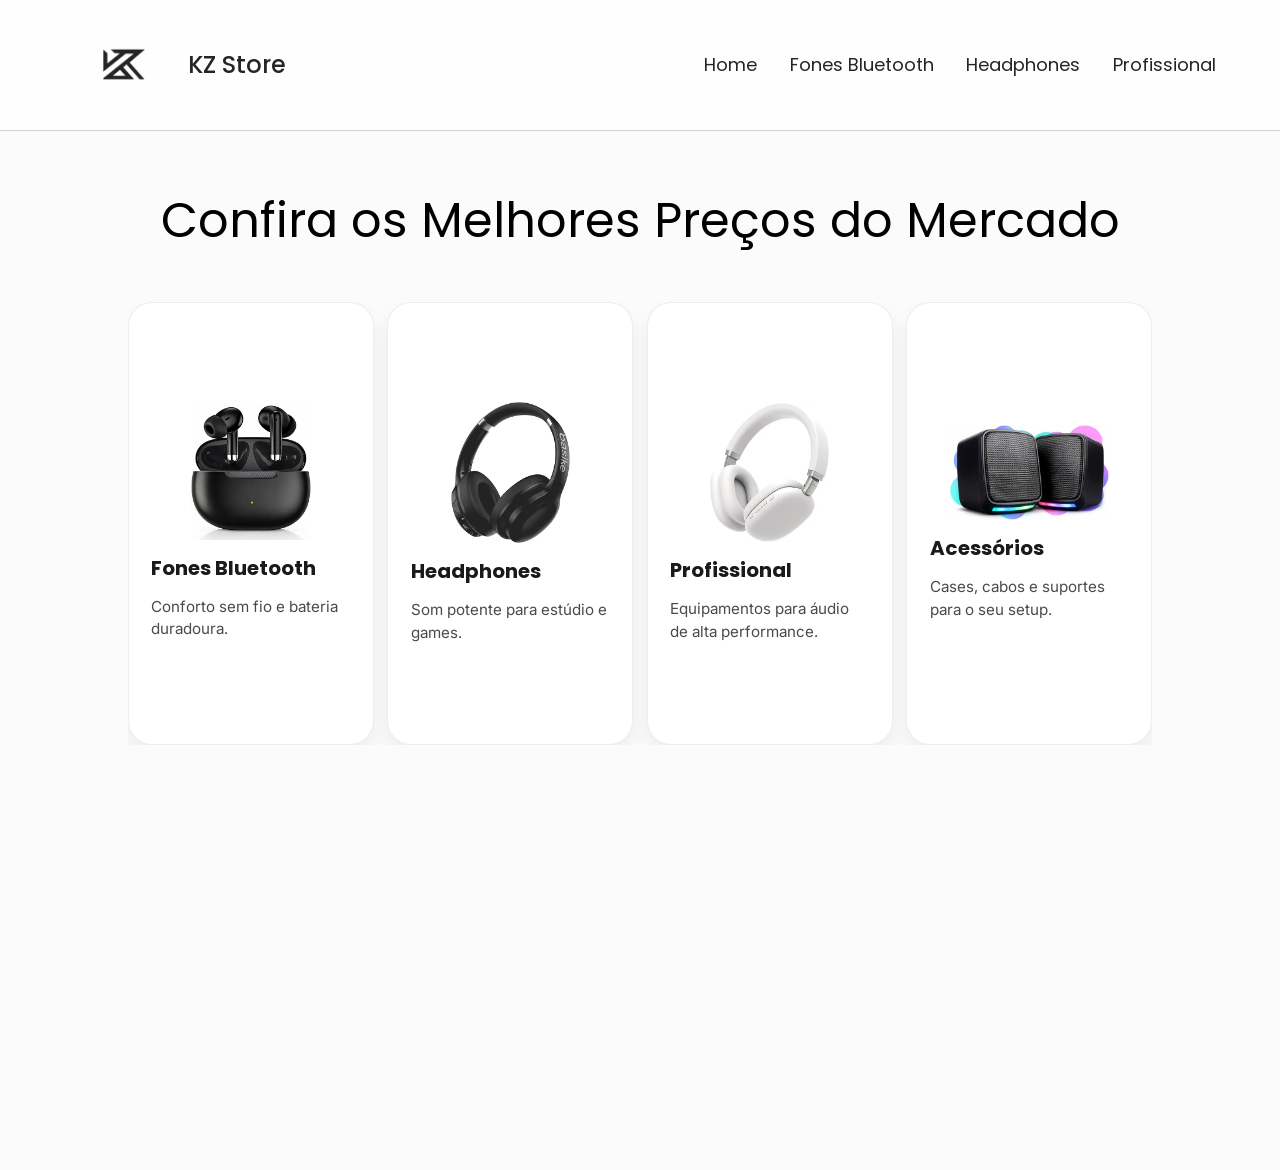
==== home.html @ 8bb41dc8 "Home" ====
<!DOCTYPE html>
<html lang="en">
<head>
    <meta charset="UTF-8">
    <meta name="viewport" content="width=device-width, initial-scale=1.0">
    <title>Kz Music Store</title>
    <link rel="stylesheet" href="scr/styles/home.css">
    <link rel="shortcut icon" href="scr/styles/img/kzicon.ico" type="image/x-icon">
</head>
<body>
    <header>
        <section class="logo_name">
            <img src="scr/styles/img/image-removebg-preview.png" alt="logo">
            <h1>KZ Store</h1>
        </section>
        <nav>
            <a href="" class="nav_links">Home</a>
            <a href="" class="nav_links">Fones Bluetooth</a>
            <a href="" class="nav_links">Headphones</a>
            <a href="" class="nav_links">Profissional</a>
        </nav>
    </header>
    <main>
        <p>Confira os Melhores Preços do Mercado</p>
        <section class="scroll_bar">
            <div class="merchan_box">
                <img src="scr/styles/img/bluetooth_exemplop.webp" alt="">
                <h2>Fones Bluetooth</h2>
                <p>Conforto sem fio e bateria duradoura.</p>
            </div>
            <div class="merchan_box">
                <img src="scr/styles/img/headphne_exemplodefinitivo.webp" alt="">
                <h2>Headphones</h2>
                <p>Som potente para estúdio e games.</p>
            </div>
            <div class="merchan_box">
                <img src="scr/styles/img/professional_exemplo.jpg" alt="">
                <h2>Profissional</h2>
                <p>Equipamentos para áudio de alta performance.</p>
            </div>
            <div class="merchan_box">
                <img src="scr/styles/img/gagdet_exemoplo.webp" alt="" id="ajuste">
                <h2>Acessórios</h2>
                <p>Cases, cabos e suportes para o seu setup.</p>
            </div>
        </section>
    </main>
    <footer>

    </footer>
    <script src="scr/scripts/home.js"></script>
</body>
</html>
---- scr/styles/home.css ----
@import url('https://fonts.googleapis.com/css2?family=Inter:ital,opsz,wght@0,14..32,100..900;1,14..32,100..900&family=Poppins:ital,wght@0,100;0,200;0,300;0,400;0,500;0,600;0,700;0,800;0,900;1,100;1,200;1,300;1,400;1,500;1,600;1,700;1,800;1,900&family=Roboto:ital,wght@0,100..900;1,100..900&display=swap');
*{
    padding: 0;
    margin: 0;
    box-sizing: border-box;
}
header{
    height: 14.5vh;
    width: 100vw;
    border-bottom: solid thin rgba(161, 161, 161, 0.451);
    display: flex;
    justify-content: space-around;
    align-items: center;
    position: fixed;
    z-index: 999;
    background-color: rgba(255, 255, 255, 0.656);
    -webkit-backdrop-filter: blur(10px);
    backdrop-filter: blur(10px);
}
.logo_name{
    height: 80%;
    width: 20%;
    margin-left: -10%;
    display: flex;
    align-items: center;
}
.logo_name h1{
    font-family: "Poppins", sans-serif;
    font-weight: 500;
    font-style: normal;
    margin-left: 2%;
    color: #252525;
}
.logo_name img{
    height: 60%;
}
nav{
    margin-right: -10%;
    display: flex;
    align-items: center;
    justify-content: space-between;
    width: 40%;
}
.nav_links{
    text-decoration: none;
    font-family: "Poppins", sans-serif;
    font-weight: 400;
    font-style: normal;
    color: #252525;
    font-size: large;
    transition: 0.3s ease;

}
.nav_links:hover{
    border-bottom: solid;
    font-weight: 500;
    font-size: x-large;
}
main{
    height: 130vh;
    width: 100%;
    padding-top: 20.5vh;
    display: flex;
    flex-direction: column;
    align-items: center;
    background-color: #fbfbfb;
}
main p{
    font-size: 300%;
    font-family: "Poppins", sans-serif;
    font-weight: 400;
}
.scroll_bar{
    height: 45%;
    width: 80%;
    display: flex;
    justify-content: space-between;
    margin-top: 5vh;
    overflow: hidden;
}
.merchan_box{
    width: 24%;
    flex: 0 0 auto;
    background-color: #ffffff;
    border-radius: 24px;
    padding: 1.4rem;
    display: flex;
    flex-direction: column;
    justify-content: center;
    align-items: center;
    gap: 0.8rem;
    box-shadow: 0 10px 20px rgba(0,0,0,0.06);
    border: 1px solid rgba(37,37,37,0.08);
}
.merchan_box img{
    width: 60%;
    transition: 0.3s ease
}
.merchan_box img:hover{
    width: 70%;
    margin-bottom: 12%;
}
.merchan_box h2{
    font-family: "Poppins", sans-serif;
    font-size: 1.25rem;
    color: #1a1a1a;
    text-align: start;
    width: 100%;
}
.merchan_box p{
    font-family: "Inter", sans-serif;
    font-size: 0.95rem;
    color: #4a4a4a;
    line-height: 1.5;
    text-align: start;
    width: 100%;
}
#ajuste{
    width: 80%;
}
#ajuste:hover{
    width: 90%;
}
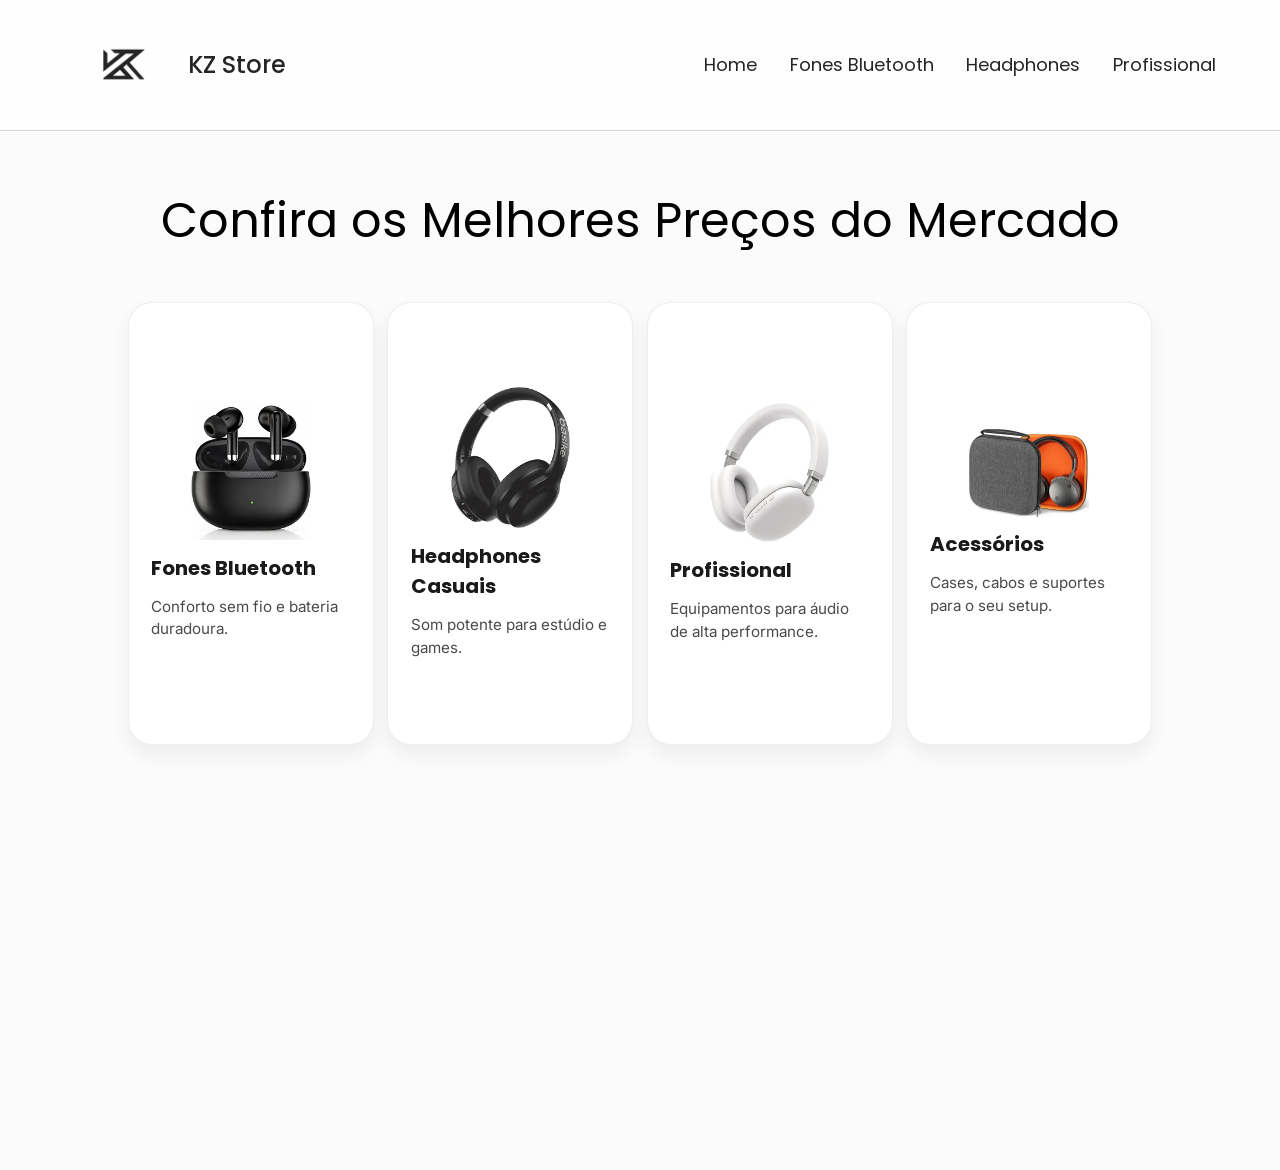
==== commit e316d593: "nada" ====
--- a/home.html
+++ b/home.html
@@ -30,7 +30,7 @@
             </div>
             <div class="merchan_box">
                 <img src="scr/styles/img/headphne_exemplodefinitivo.webp" alt="">
-                <h2>Headphones</h2>
+                <h2>Headphones Casuais</h2>
                 <p>Som potente para estúdio e games.</p>
             </div>
             <div class="merchan_box">
@@ -39,7 +39,7 @@
                 <p>Equipamentos para áudio de alta performance.</p>
             </div>
             <div class="merchan_box">
-                <img src="scr/styles/img/gagdet_exemoplo.webp" alt="" id="ajuste">
+                <img src="scr/styles/img/gagdetsdefinitivo.webp" alt="" id="ajuste">
                 <h2>Acessórios</h2>
                 <p>Cases, cabos e suportes para o seu setup.</p>
             </div>
--- a/scr/styles/home.css
+++ b/scr/styles/home.css
@@ -48,7 +48,7 @@
     font-style: normal;
     color: #252525;
     font-size: large;
-    transition: 0.3s ease;
+    transition: 0.5s ease;
 
 }
 .nav_links:hover{
@@ -76,7 +76,6 @@
     display: flex;
     justify-content: space-between;
     margin-top: 5vh;
-    overflow: hidden;
 }
 .merchan_box{
     width: 24%;
@@ -114,10 +113,4 @@
     line-height: 1.5;
     text-align: start;
     width: 100%;
-}
-#ajuste{
-    width: 80%;
-}
-#ajuste:hover{
-    width: 90%;
 }
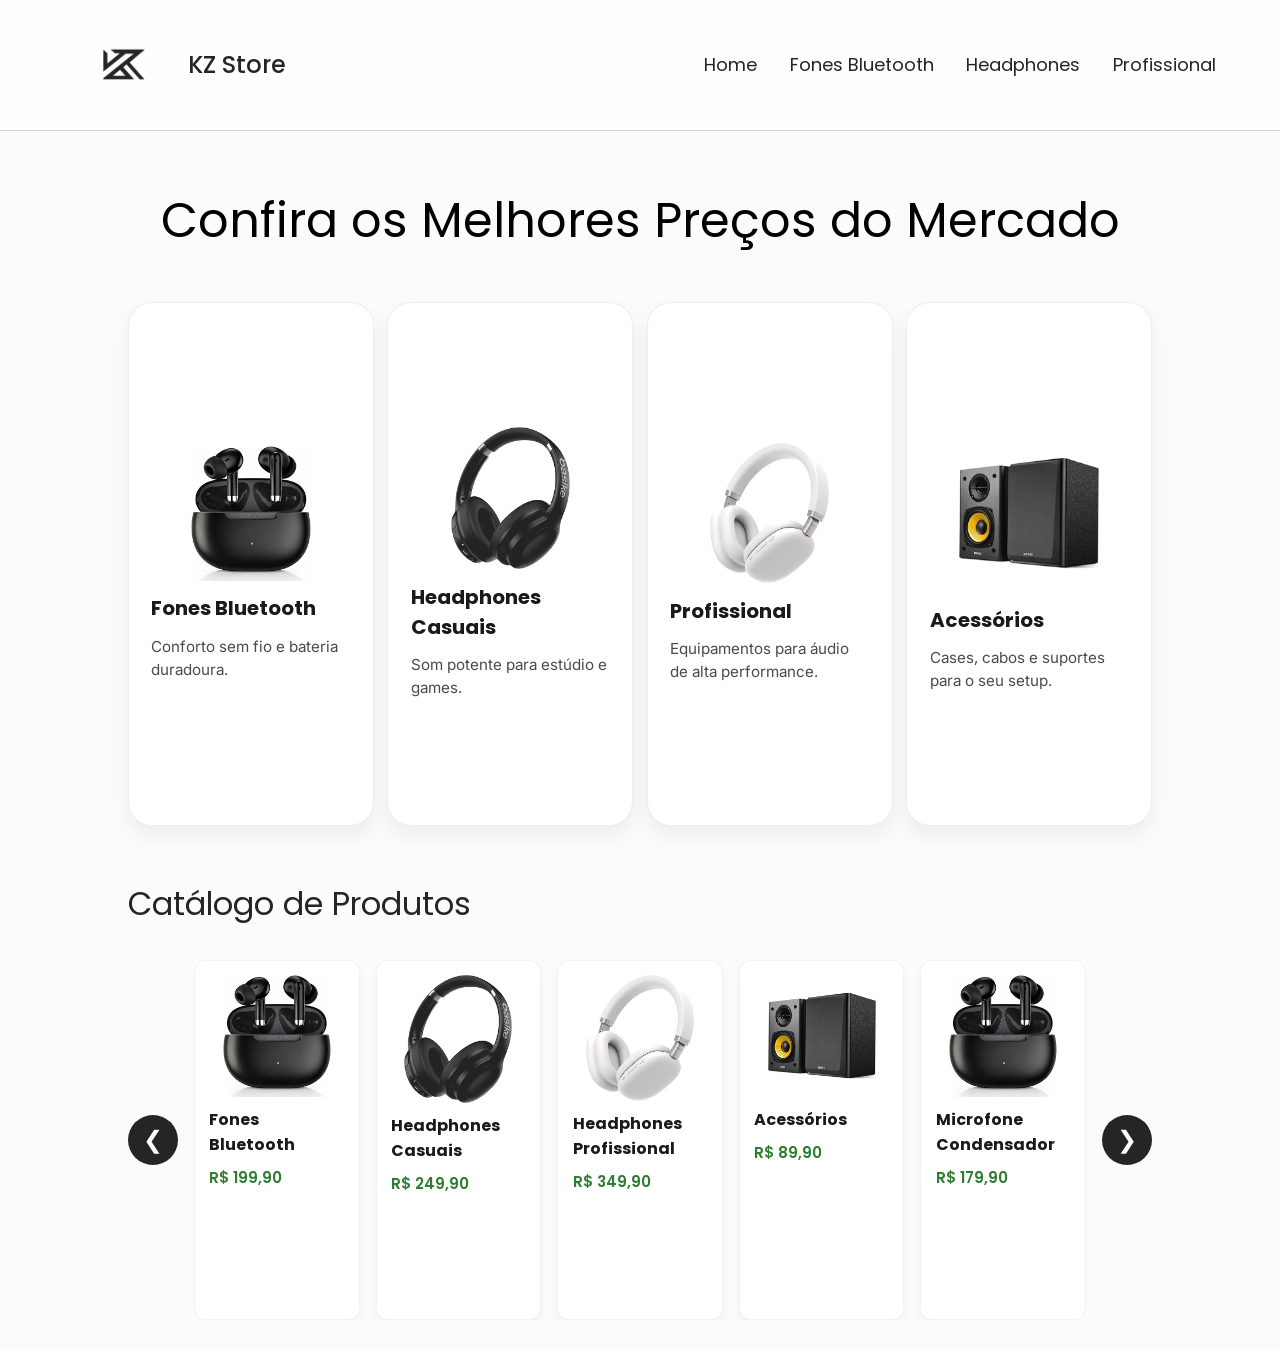
==== commit 745a8814: "barra que muda" ====
--- a/home.html
+++ b/home.html
@@ -39,9 +39,70 @@
                 <p>Equipamentos para áudio de alta performance.</p>
             </div>
             <div class="merchan_box">
-                <img src="scr/styles/img/gagdetsdefinitivo.webp" alt="" id="ajuste">
+                <img src="scr/styles/img/image 5.png" alt="" id="ajuste">
                 <h2>Acessórios</h2>
                 <p>Cases, cabos e suportes para o seu setup.</p>
+            </div>
+        </section>
+        <section class="product-catalog">
+            <h2>Catálogo de Produtos</h2>
+            <div class="carousel-wrapper">
+                <button class="carousel-btn carousel-btn-prev" id="prevBtn">&#10094;</button>
+                <div class="carousel-container">
+                    <div class="product-grid" id="productCarousel">
+                    <article class="product-card">
+                        <img src="scr/styles/img/bluetooth_exemplop.webp" alt="Fones Bluetooth">
+                        <h3>Fones Bluetooth</h3>
+                        <p class="price">R$ 199,90</p>
+                    </article>
+                    <article class="product-card">
+                        <img src="scr/styles/img/headphne_exemplodefinitivo.webp" alt="Headphones Casuais">
+                        <h3>Headphones Casuais</h3>
+                        <p class="price">R$ 249,90</p>
+                    </article>
+                    <article class="product-card">
+                        <img src="scr/styles/img/professional_exemplo.jpg" alt="Headphones Profissional">
+                        <h3>Headphones Profissional</h3>
+                        <p class="price">R$ 349,90</p>
+                    </article>
+                    <article class="product-card">
+                        <img src="scr/styles/img/image 5.png" alt="Acessórios">
+                        <h3>Acessórios</h3>
+                        <p class="price">R$ 89,90</p>
+                    </article>
+                    <article class="product-card">
+                        <img src="scr/styles/img/bluetooth_exemplop.webp" alt="Microfone Condensador">
+                        <h3>Microfone Condensador</h3>
+                        <p class="price">R$ 179,90</p>
+                    </article>
+                    <article class="product-card">
+                        <img src="scr/styles/img/bluetooth_exemplop.webp" alt="Fones Bluetooth">
+                        <h3>Fones Bluetooth</h3>
+                        <p class="price">R$ 199,90</p>
+                    </article>
+                    <article class="product-card">
+                        <img src="scr/styles/img/headphne_exemplodefinitivo.webp" alt="Headphones Casuais">
+                        <h3>Headphones Casuais</h3>
+                        <p class="price">R$ 249,90</p>
+                    </article>
+                    <article class="product-card">
+                        <img src="scr/styles/img/professional_exemplo.jpg" alt="Headphones Profissional">
+                        <h3>Headphones Profissional</h3>
+                        <p class="price">R$ 349,90</p>
+                    </article>
+                    <article class="product-card">
+                        <img src="scr/styles/img/image 5.png" alt="Acessórios">
+                        <h3>Acessórios</h3>
+                        <p class="price">R$ 89,90</p>
+                    </article>
+                    <article class="product-card">
+                        <img src="scr/styles/img/bluetooth_exemplop.webp" alt="Microfone Condensador">
+                        <h3>Microfone Condensador</h3>
+                        <p class="price">R$ 179,90</p>
+                    </article>
+                </div>
+            </div>
+                <button class="carousel-btn carousel-btn-next" id="nextBtn">&#10095;</button>
             </div>
         </section>
     </main>
--- a/scr/styles/home.css
+++ b/scr/styles/home.css
@@ -48,7 +48,7 @@
     font-style: normal;
     color: #252525;
     font-size: large;
-    transition: 0.5s ease;
+    transition: 0.3s ease;
 
 }
 .nav_links:hover{
@@ -57,7 +57,7 @@
     font-size: x-large;
 }
 main{
-    height: 130vh;
+    height: 150vh;
     width: 100%;
     padding-top: 20.5vh;
     display: flex;
@@ -76,6 +76,92 @@
     display: flex;
     justify-content: space-between;
     margin-top: 5vh;
+}
+.product-catalog{
+    width: 80%;
+    margin-top: 6vh;
+}
+.product-catalog h2{
+    font-family: "Poppins", sans-serif;
+    font-size: 2rem;
+    margin-bottom: 2rem;
+    color: #252525;
+    font-weight: normal;
+}
+.carousel-wrapper{
+    width: 100%;
+    display: flex;
+    align-items: center;
+    gap: 1rem;
+    position: relative;
+}
+.carousel-btn{
+    width: 50px;
+    height: 50px;
+    border: none;
+    background-color: #252525;
+    color: #ffffff;
+    border-radius: 50%;
+    font-size: 1.5rem;
+    cursor: pointer;
+    display: flex;
+    align-items: center;
+    justify-content: center;
+    transition: all 0.3s ease;
+    flex-shrink: 0;
+}
+.carousel-btn:hover{
+    background-color: #2e7d32;
+    transform: scale(1.1);
+}
+.carousel-btn:active{
+    transform: scale(0.95);
+}
+.carousel-container{
+    width: 100%;
+    overflow: hidden;
+    border-radius: 12px;
+}
+.product-grid{
+    width: 100%;
+    display: flex;
+    gap: 1rem;
+    transition: transform 1s ease-in-out;
+}
+.product-card{
+    background-color: #ffffff;
+    border-radius: 12px;
+    padding: 0.9rem;
+    display: flex;
+    flex-direction: column;
+    align-items: center;
+    gap: 0.6rem;
+    border: 1px solid rgba(37,37,37,0.06);
+    box-shadow: 0 6px 12px rgba(0,0,0,0.04);
+    min-height: 40vh;
+    flex: 0 0 calc(20% - 0.8rem);
+    min-width: calc(20% - 0.8rem);
+}
+.product-card img{
+    width: 80%;
+    border-radius: 10px;
+}
+.product-card h3{
+    font-family: "Poppins", sans-serif;
+    font-size: 1rem;
+    color: #1a1a1a;
+    width: 100%;
+    text-align: start;
+    margin: 0;
+}
+.product-card .price{
+    font-family: "Poppins", sans-serif;
+    font-size: 0.95rem;
+    font-weight: 600;
+    color: #2e7d32;
+    width: 100%;
+    text-align: start;
+    margin: 0;
 }
 .merchan_box{
     width: 24%;
@@ -99,6 +185,13 @@
     width: 70%;
     margin-bottom: 12%;
 }
+#ajuste{
+    width: 70%;
+}
+#ajuste:hover{
+    width: 80%;
+    margin-bottom: -2%;
+}
 .merchan_box h2{
     font-family: "Poppins", sans-serif;
     font-size: 1.25rem;
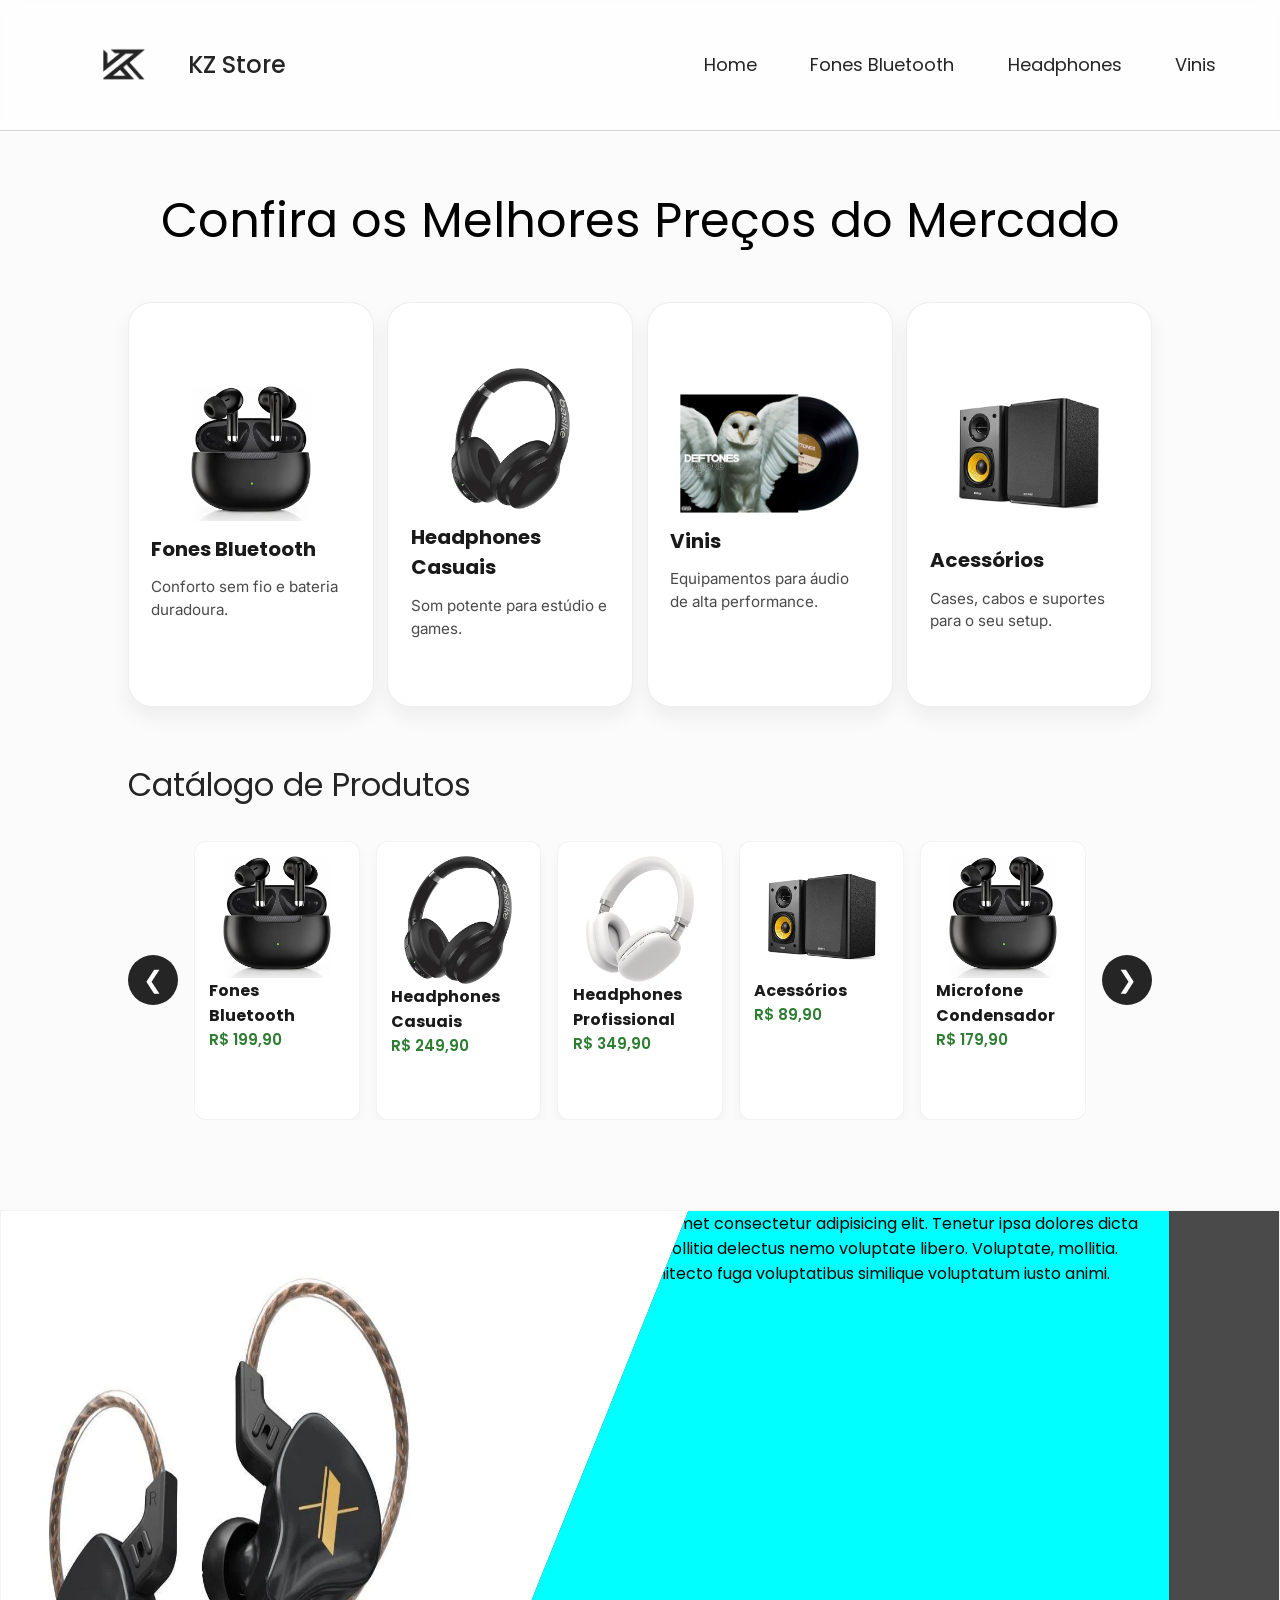
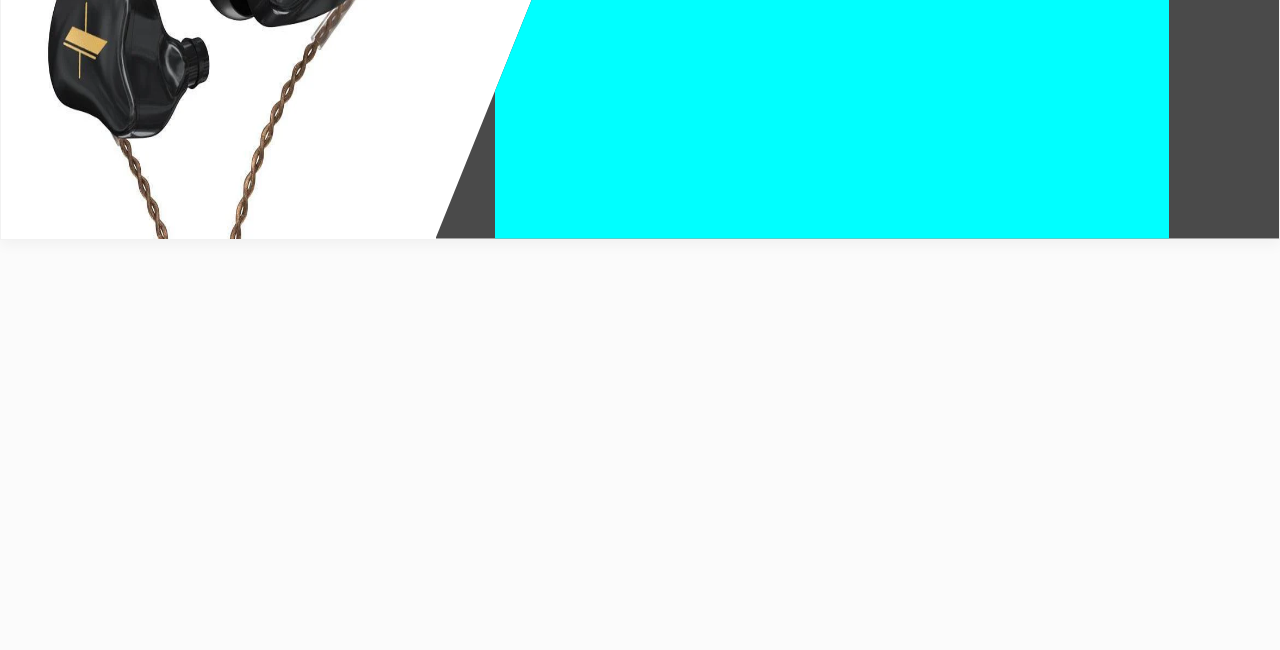
==== commit 08d06de2: ""plusvinil"" ====
--- a/home.html
+++ b/home.html
@@ -17,7 +17,7 @@
             <a href="" class="nav_links">Home</a>
             <a href="" class="nav_links">Fones Bluetooth</a>
             <a href="" class="nav_links">Headphones</a>
-            <a href="" class="nav_links">Profissional</a>
+            <a href="" class="nav_links">Vinis</a>
         </nav>
     </header>
     <main>
@@ -34,8 +34,8 @@
                 <p>Som potente para estúdio e games.</p>
             </div>
             <div class="merchan_box">
-                <img src="scr/styles/img/professional_exemplo.jpg" alt="">
-                <h2>Profissional</h2>
+                <img src="scr/styles/img/dey_vinil.jpg" alt="" id="ajuste2">
+                <h2>Vinis</h2>
                 <p>Equipamentos para áudio de alta performance.</p>
             </div>
             <div class="merchan_box">
@@ -91,7 +91,7 @@
                         <p class="price">R$ 349,90</p>
                     </article>
                     <article class="product-card">
-                        <img src="scr/styles/img/image 5.png" alt="Acessórios">
+                        <img src="scr/styles/img/decet_inear.webp" alt="Acessórios">
                         <h3>Acessórios</h3>
                         <p class="price">R$ 89,90</p>
                     </article>
@@ -105,6 +105,14 @@
                 <button class="carousel-btn carousel-btn-next" id="nextBtn">&#10095;</button>
             </div>
         </section>
+        <section class="special_offers">
+            <section class="offer_imgtext">
+                <img src="scr/styles/img/kzexd.webp" alt="">
+                <div class="offers_texts">
+                    <p>Lorem ipsum dolor sit amet consectetur adipisicing elit. Tenetur ipsa dolores dicta praesentium labore mollitia delectus nemo voluptate libero. Voluptate, mollitia. Recusandae iure architecto fuga voluptatibus similique voluptatum iusto animi.</p>
+                </div>
+            </section>
+        </section>
     </main>
     <footer>
 
--- a/scr/styles/home.css
+++ b/scr/styles/home.css
@@ -57,7 +57,7 @@
     font-size: x-large;
 }
 main{
-    height: 150vh;
+    height: 250vh;
     width: 100%;
     padding-top: 20.5vh;
     display: flex;
@@ -71,7 +71,7 @@
     font-weight: 400;
 }
 .scroll_bar{
-    height: 45%;
+    height: 45vh;
     width: 80%;
     display: flex;
     justify-content: space-between;
@@ -124,6 +124,7 @@
 }
 .product-grid{
     width: 100%;
+    height: 31vh;
     display: flex;
     gap: 1rem;
     transition: transform 1s ease-in-out;
@@ -135,10 +136,9 @@
     display: flex;
     flex-direction: column;
     align-items: center;
-    gap: 0.6rem;
     border: 1px solid rgba(37,37,37,0.06);
     box-shadow: 0 6px 12px rgba(0,0,0,0.04);
-    min-height: 40vh;
+    height: 100%;
     flex: 0 0 calc(20% - 0.8rem);
     min-width: calc(20% - 0.8rem);
 }
@@ -188,6 +188,13 @@
 #ajuste{
     width: 70%;
 }
+#ajuste2{
+    width: 90%;
+}
+#ajuste2:hover{
+    margin-bottom: 11%;
+    width: 100%;
+}
 #ajuste:hover{
     width: 80%;
     margin-bottom: -2%;
@@ -206,4 +213,36 @@
     line-height: 1.5;
     text-align: start;
     width: 100%;
+}
+.special_offers{
+    margin-top: 10vh;
+    background-color: #ffffff;
+    height: 70vh;
+    width: 100%;
+    overflow: hidden;
+    border: 1px solid rgba(37,37,37,0.06);
+    box-shadow: 0 6px 12px rgba(0,0,0,0.04);
+}
+.offer_imgtext{
+    width: 100%;
+    height: 100%;
+    display: flex;
+    justify-content: space-between;
+}
+.special_offers img{
+    width: 34%;
+}
+.offers_texts{
+    height: 100%;
+    width: 70%;
+    background-color: #4a4a4a;
+    clip-path: polygon(30% 0, 100% 0%, 100% 100%, 0 100%);
+    display: flex;
+    justify-content: end;
+}
+.offers_texts p{
+    background-color: aqua;
+    font-size: medium;
+    width: 80%;
+    margin-right: 13%;
 }
